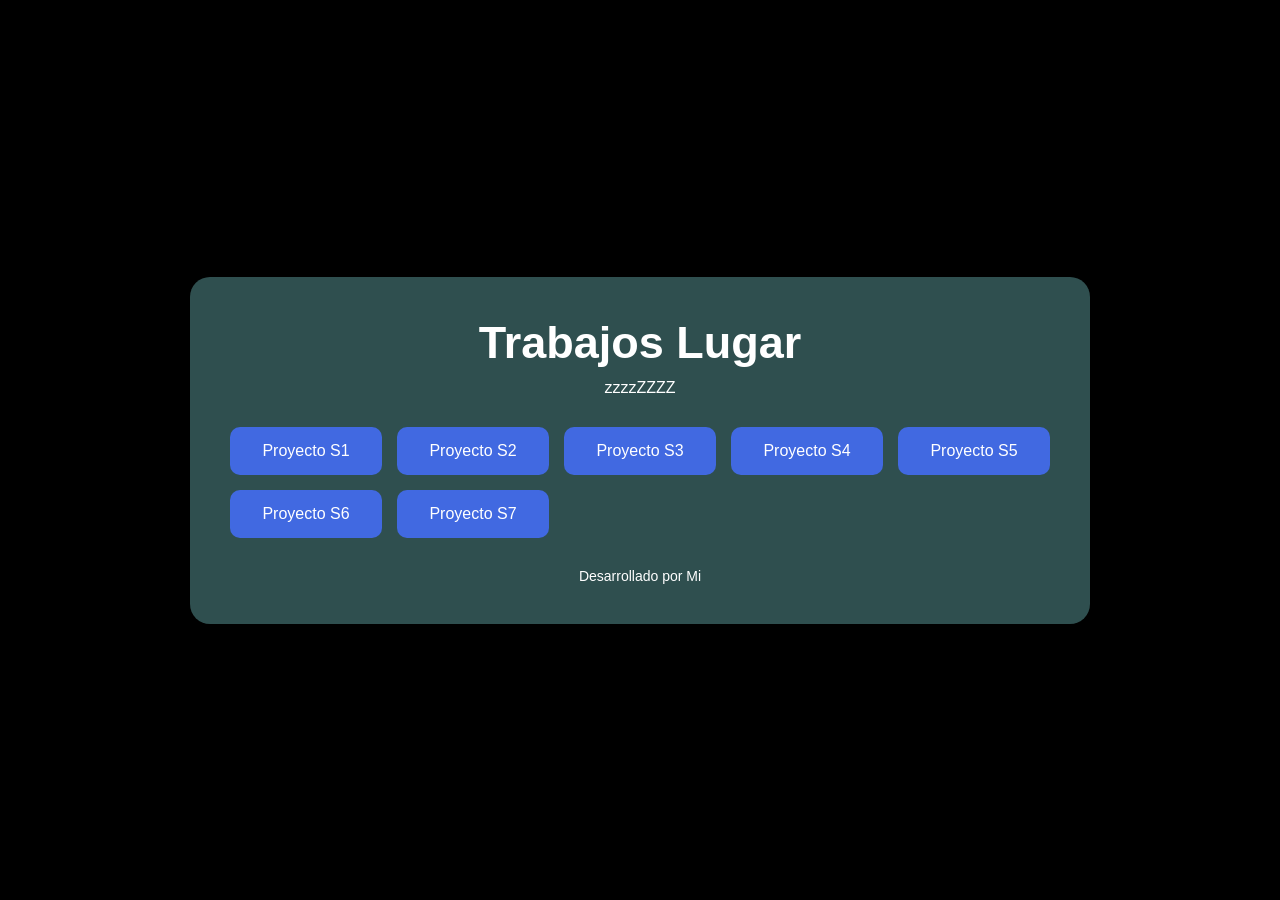
==== index.html @ be8da276 "Update index.html" ====
<!DOCTYPE html>
<html lang="es">
<head>
    <meta charset="UTF-8">
    <meta name="viewport" content="width=device-width, initial-scale=1.0">
    <title>Proyectos</title>

    <style>
        *{
            margin: 0;
            padding: 0;
            box-sizing: border-box;
            font-family: Arial, Helvetica, sans-serif;
        }

        body{
            min-height: 100vh;

            display: flex;
            justify-content: center;
            align-items: center;

            background-color: black;
            color: white;
            padding: 20px;
        }

        .contenedor{
            width: 100%;
            max-width: 900px;

            text-align: center;

            background-color: darkslategray;
            padding: 40px;
            border-radius: 20px;
        }

        h1{
            font-size: 45px;
            margin-bottom: 10px;
            color: white;
        }

        p{
            color: white;
            margin-bottom: 30px;
        }

        .botones{
            display: grid;
            grid-template-columns: repeat(auto-fit, minmax(150px, 1fr));
            gap: 15px;
        }

        a{
            text-decoration: none;
            color: white;

            background-color: royalblue;

            padding: 15px;
            border-radius: 10px;

            transition: 0.3s;
        }

        a:hover{
            transform: translateY(-5px);
            background-color: blue;
        }

        footer{
            margin-top: 30px;
            color: white;
            font-size: 14px;
        }

    </style>
</head>

<body>

    <div class="contenedor">

        <h1>Trabajos Lugar</h1>

        <p>
            zzzzZZZZ
        </p>

        <div class="botones">
            <a href="./s1/index.html">Proyecto S1</a>
            <a href="./s2/index.html">Proyecto S2</a>
            <a href="./s3/index.html">Proyecto S3</a>
            <a href="./s4/index.html">Proyecto S4</a>
            <a href="./s5/index.html">Proyecto S5</a>
            <a href="./s6/index.html">Proyecto S6</a>
            <a href="./s7/index.html">Proyecto S7</a>
        </div>

        <footer>
            Desarrollado por Mi
        </footer>

    </div>

</body>
</html>
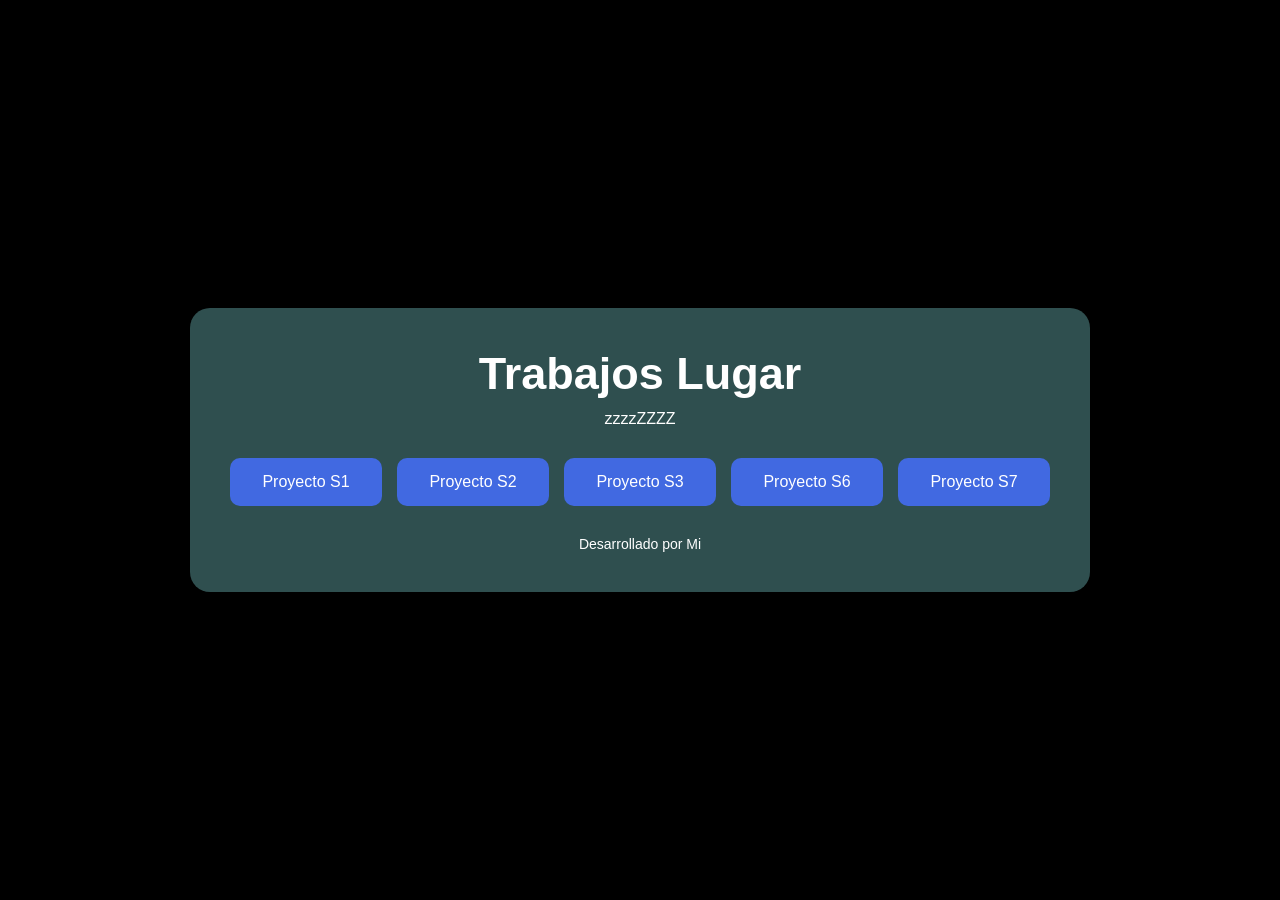
==== commit 8d36edf9: "Update index.html" ====
--- a/index.html
+++ b/index.html
@@ -93,8 +93,8 @@
             <a href="./s1/index.html">Proyecto S1</a>
             <a href="./s2/index.html">Proyecto S2</a>
             <a href="./s3/index.html">Proyecto S3</a>
-            <a href="./s4/index.html">Proyecto S4</a>
-            <a href="./s5/index.html">Proyecto S5</a>
+            <!-- <a href="./s4/index.html">Proyecto S4</a>
+            <a href="./s5/index.html">Proyecto S5</a> -->
             <a href="./s6/index.html">Proyecto S6</a>
             <a href="./s7/index.html">Proyecto S7</a>
         </div>
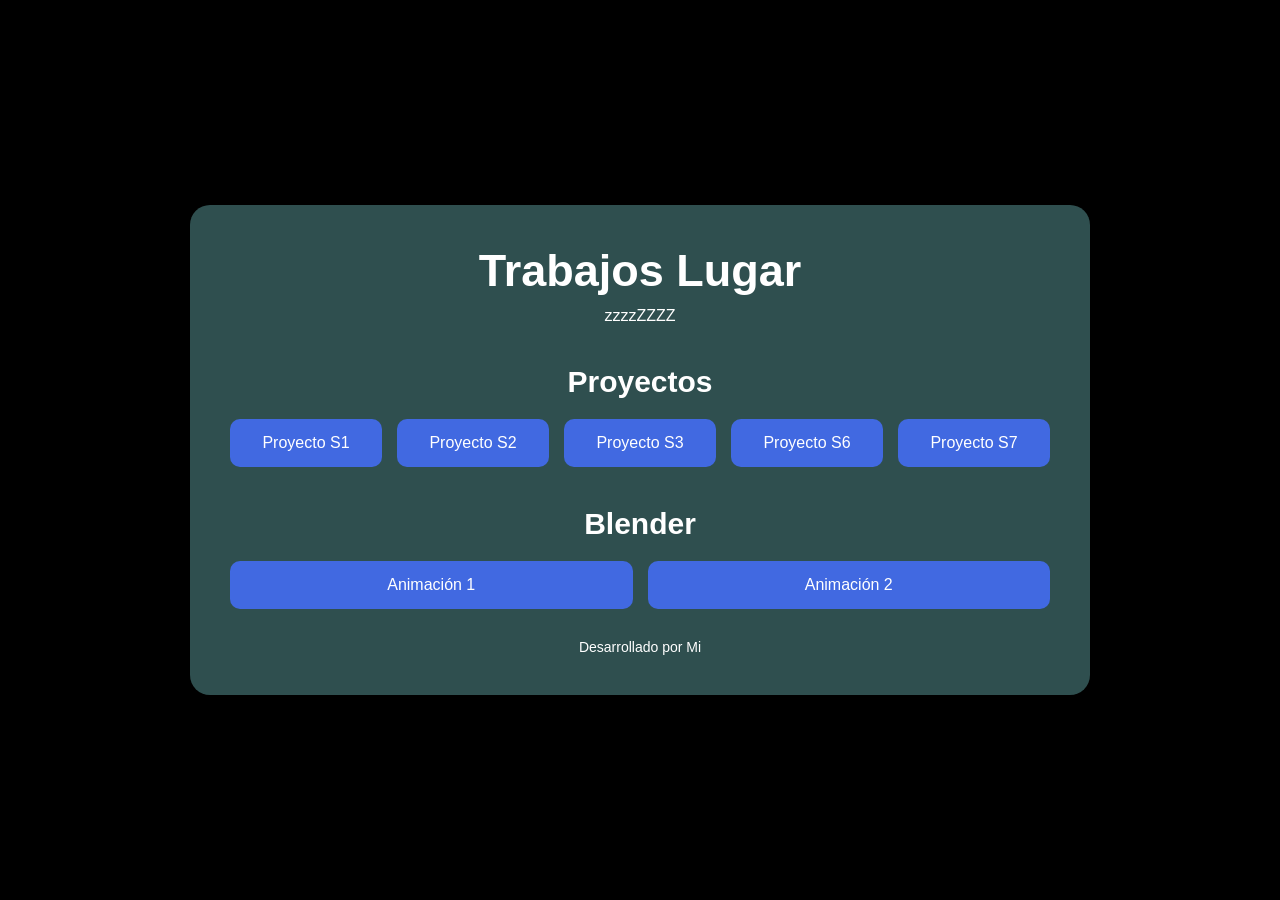
==== commit be7caae7: "Update index.html" ====
--- a/index.html
+++ b/index.html
@@ -40,6 +40,13 @@
             font-size: 45px;
             margin-bottom: 10px;
             color: white;
+        }
+
+        h2{
+            margin-top: 40px;
+            margin-bottom: 20px;
+            color: white;
+            font-size: 30px;
         }
 
         p{
@@ -89,6 +96,9 @@
             zzzzZZZZ
         </p>
 
+        <!-- Proyectos -->
+        <h2>Proyectos</h2>
+
         <div class="botones">
             <a href="./s1/index.html">Proyecto S1</a>
             <a href="./s2/index.html">Proyecto S2</a>
@@ -99,6 +109,14 @@
             <a href="./s7/index.html">Proyecto S7</a>
         </div>
 
+        <!-- Blender -->
+        <h2>Blender</h2>
+
+        <div class="botones">
+            <a href="./blender/animacion1/index.html">Animación 1</a>
+            <a href="./blender/animacion2/index.html">Animación 2</a>
+        </div>
+
         <footer>
             Desarrollado por Mi
         </footer>
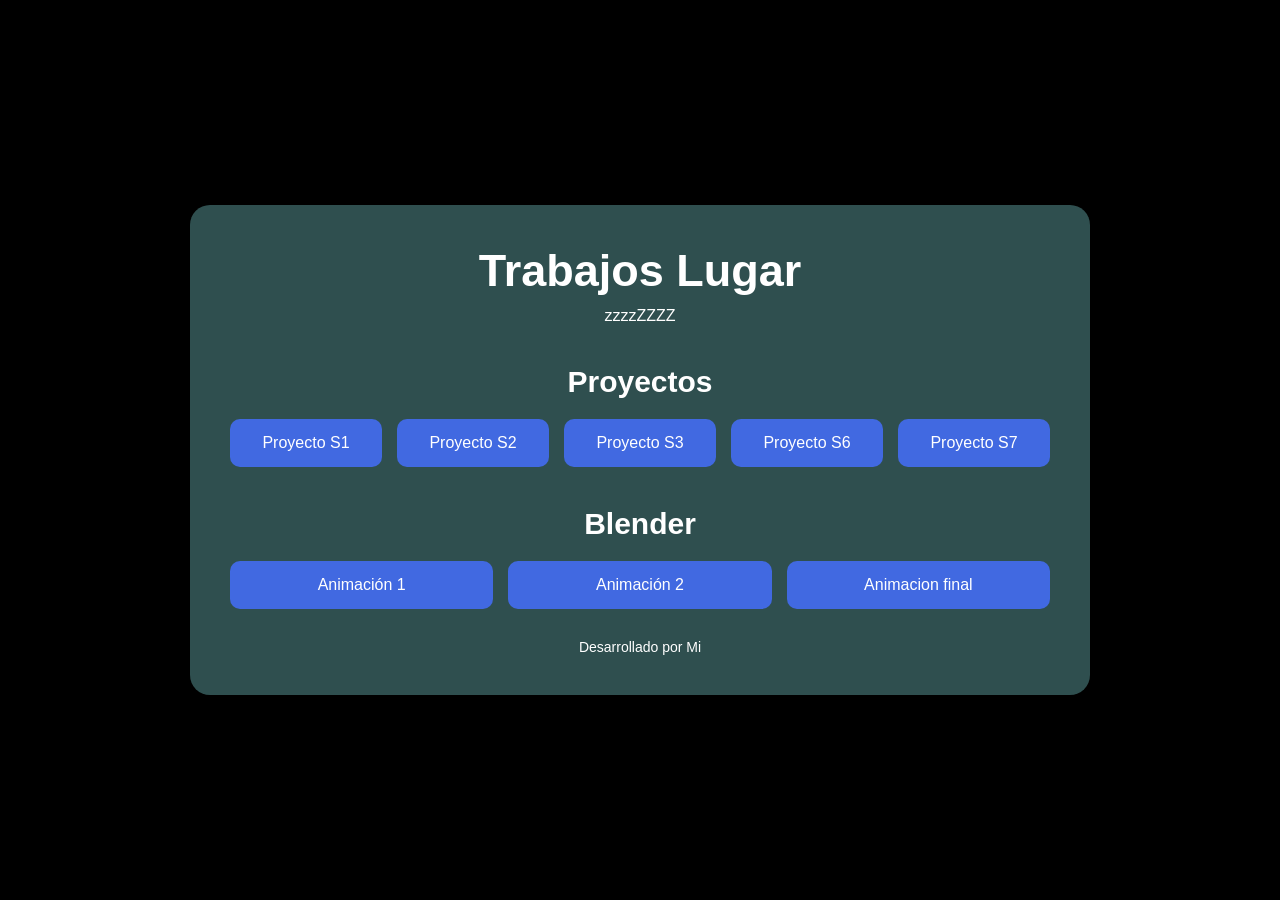
==== commit b7844aaf: "Update index.html" ====
--- a/index.html
+++ b/index.html
@@ -113,8 +113,9 @@
         <h2>Blender</h2>
 
         <div class="botones">
-            <a href="./blender/animacion1/index.html">Animación 1</a>
-            <a href="./blender/animacion2/index.html">Animación 2</a>
+            <a href="./s13/index.html">Animación 1</a>
+            <a href="./s14/index.html">Animación 2</a>
+            <a href="./s15/index.html">Animacion final</a>
         </div>
 
         <footer>
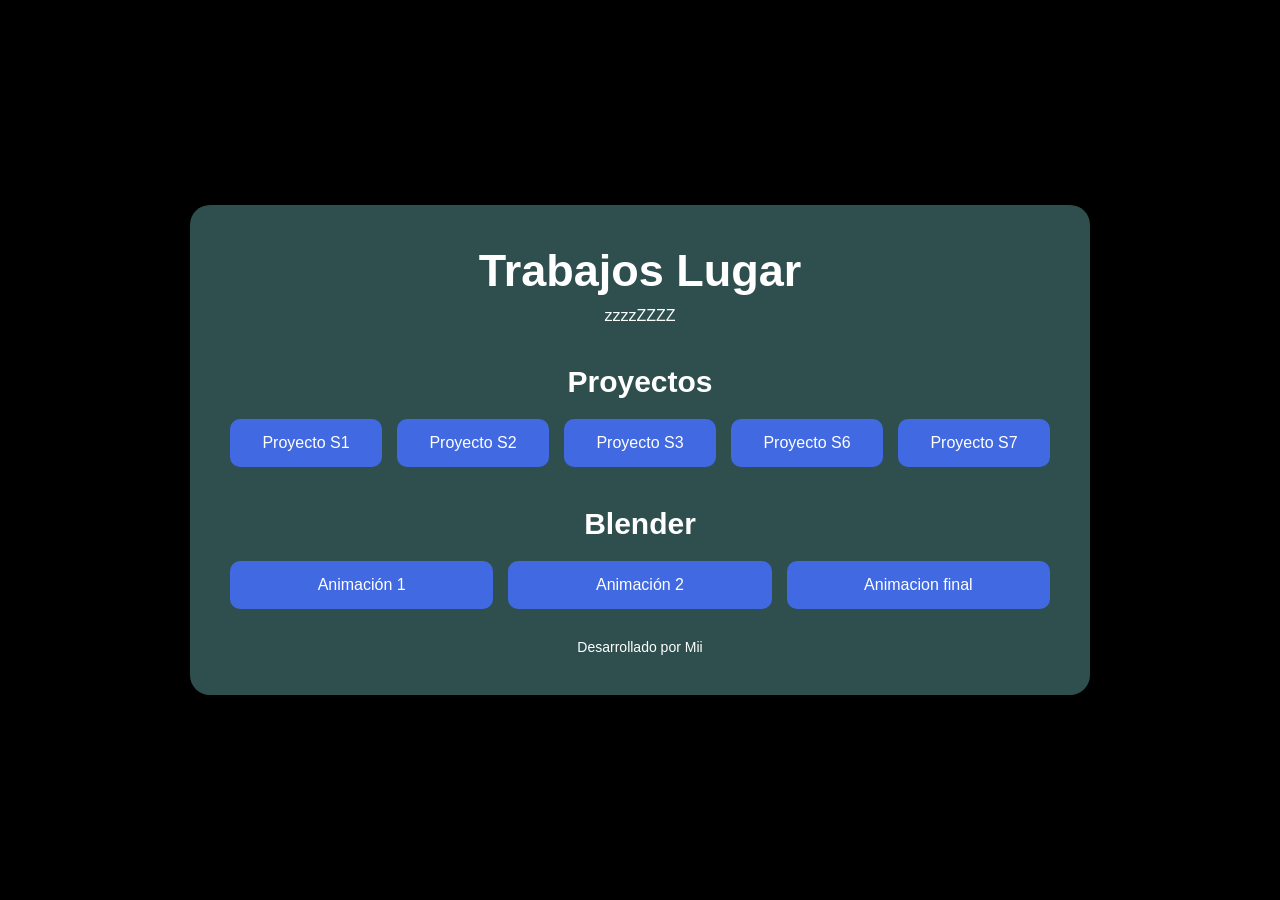
==== commit 84fdf8a1: "Update index.html" ====
--- a/index.html
+++ b/index.html
@@ -119,7 +119,7 @@
         </div>
 
         <footer>
-            Desarrollado por Mi
+            Desarrollado por Mii
         </footer>
 
     </div>
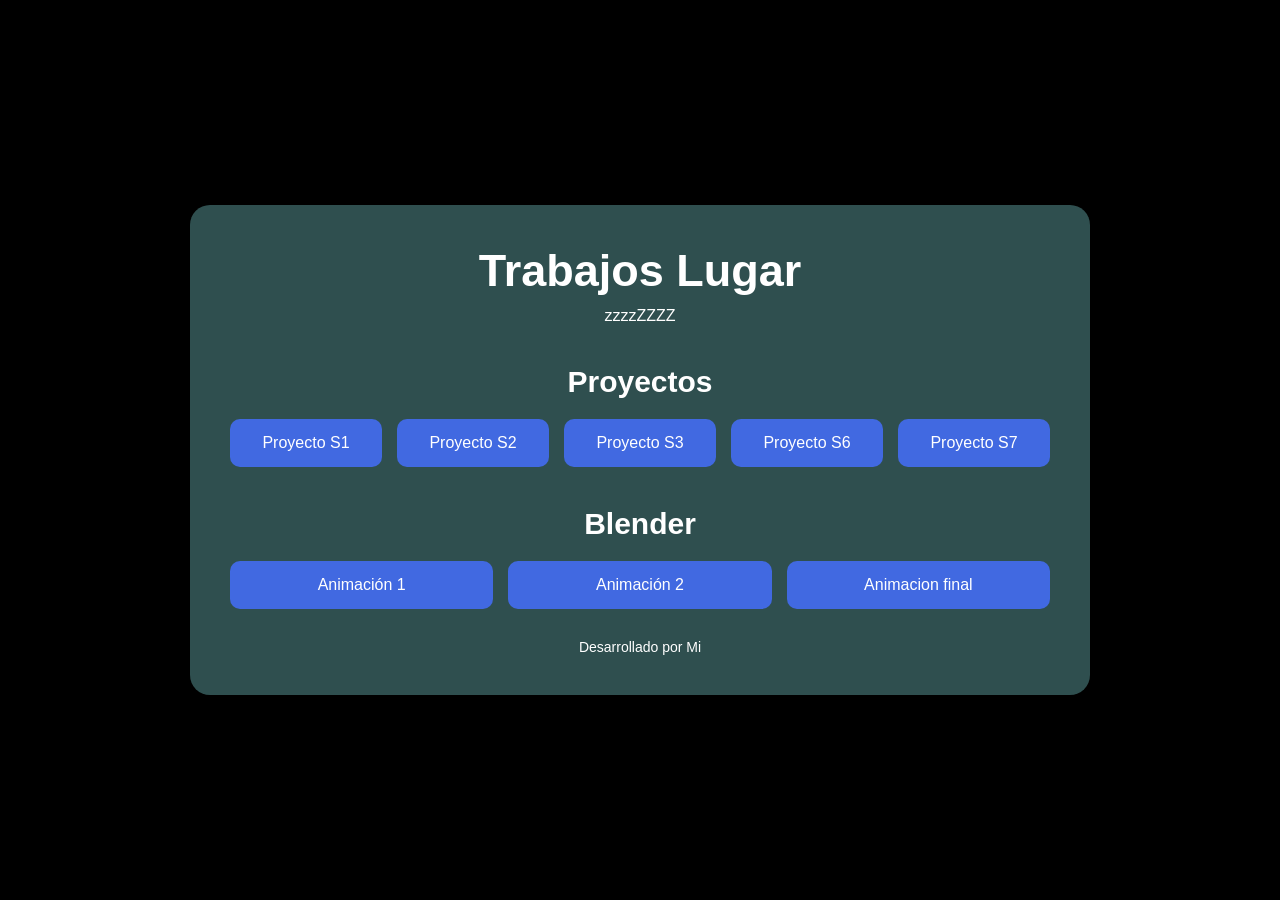
==== commit 01c0f052: "Update index.html" ====
--- a/index.html
+++ b/index.html
@@ -119,7 +119,7 @@
         </div>
 
         <footer>
-            Desarrollado por Mii
+            Desarrollado por Mi
         </footer>
 
     </div>
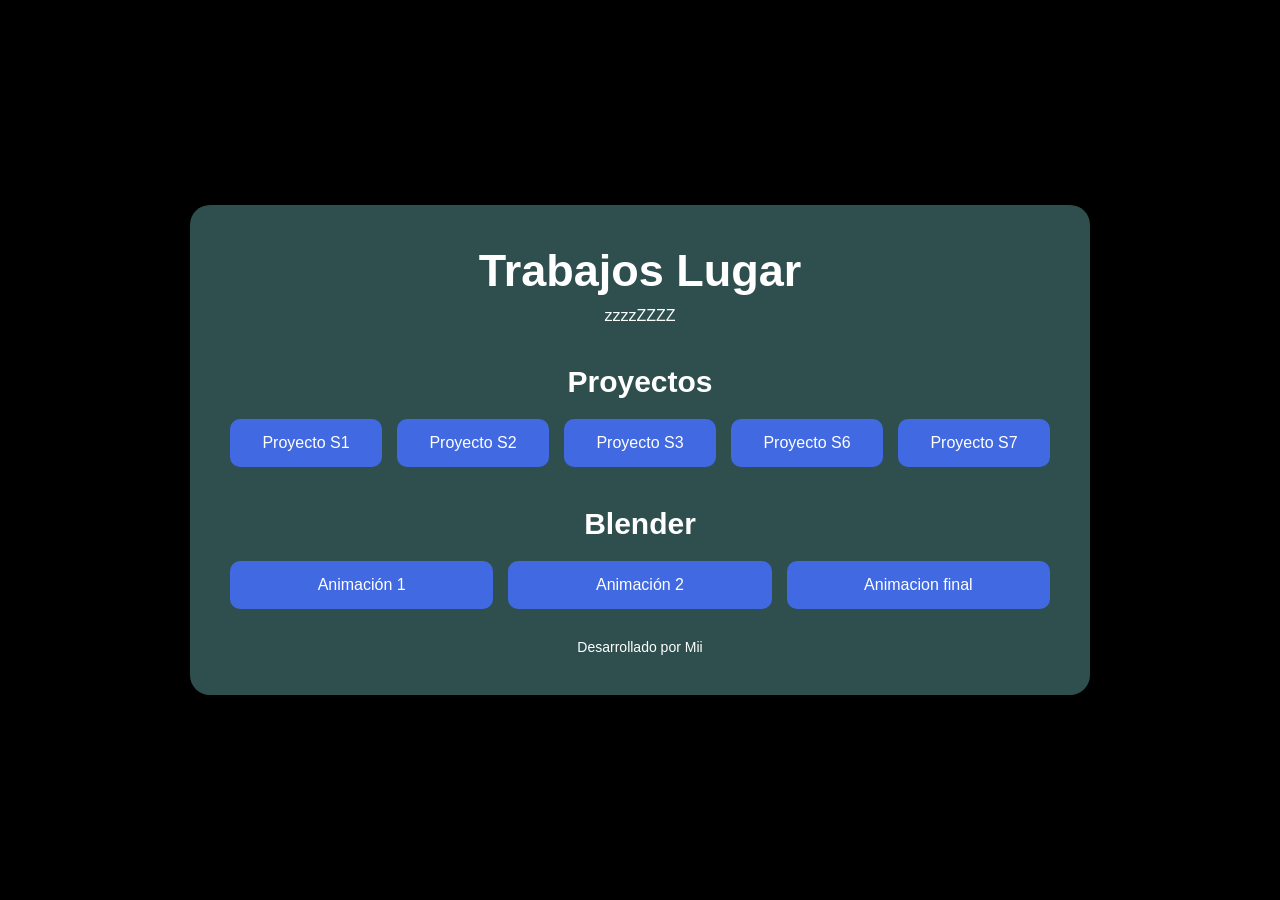
==== commit 025e75be: "Update index.html" ====
--- a/index.html
+++ b/index.html
@@ -119,7 +119,7 @@
         </div>
 
         <footer>
-            Desarrollado por Mi
+            Desarrollado por Mii
         </footer>
 
     </div>
